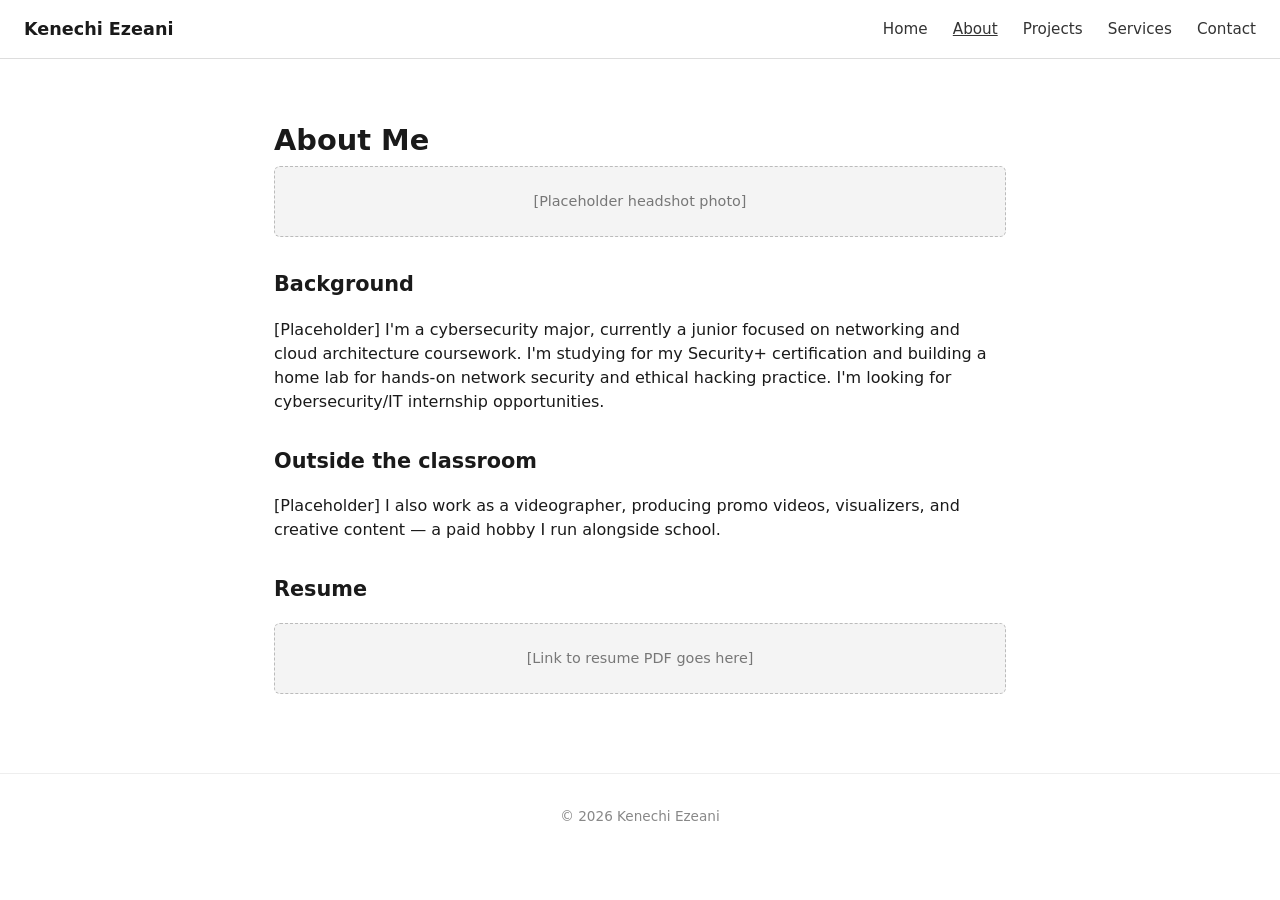
==== about.html @ f4463638 "Add files via upload" ====
<!DOCTYPE html>
<html lang="en">
<head>
<meta charset="UTF-8">
<meta name="viewport" content="width=device-width, initial-scale=1.0">
<title>About — Kenechi Ezeani</title>
<link rel="stylesheet" href="style.css">
</head>
<body>

<header>
  <a class="brand" href="index.html">Kenechi Ezeani</a>
  <nav>
    <a href="index.html">Home</a>
    <a href="about.html" class="active">About</a>
    <a href="projects.html">Projects</a>
    <a href="services.html">Services</a>
    <a href="contact.html">Contact</a>
  </nav>
</header>

<main>
  <h1>About Me</h1>

  <div class="placeholder">
    [Placeholder headshot photo]
  </div>

  <h2>Background</h2>
  <p>
    [Placeholder] I'm a cybersecurity major, currently a junior focused on networking
    and cloud architecture coursework. I'm studying for my Security+ certification and
    building a home lab for hands-on network security and ethical hacking practice.
    I'm looking for cybersecurity/IT internship opportunities.
  </p>

  <h2>Outside the classroom</h2>
  <p>
    [Placeholder] I also work as a videographer, producing promo videos, visualizers,
    and creative content — a paid hobby I run alongside school.
  </p>

  <h2>Resume</h2>
  <p class="placeholder">[Link to resume PDF goes here]</p>
</main>

<footer>
  &copy; 2026 Kenechi Ezeani
</footer>

</body>
</html>
---- style.css ----
/* PHASE 1 — barebones styling only.
   Just enough for a readable, working layout.
   The real visual design pass happens in Phase 2. */

* { box-sizing: border-box; }

body {
  font-family: system-ui, -apple-system, Segoe UI, Roboto, sans-serif;
  margin: 0;
  color: #1a1a1a;
  background: #ffffff;
  line-height: 1.5;
}

header {
  border-bottom: 1px solid #ddd;
  padding: 1rem 1.5rem;
  display: flex;
  justify-content: space-between;
  align-items: center;
  flex-wrap: wrap;
}

header .brand {
  font-weight: 600;
  font-size: 1.1rem;
  text-decoration: none;
  color: inherit;
}

nav a {
  margin-left: 1.25rem;
  text-decoration: none;
  color: #333;
  font-size: 0.95rem;
}

nav a:hover,
nav a.active {
  text-decoration: underline;
}

main {
  max-width: 780px;
  margin: 0 auto;
  padding: 2.5rem 1.5rem 4rem;
}

h1 { font-size: 1.8rem; margin-bottom: 0.25rem; }
h2 { font-size: 1.3rem; margin-top: 2rem; }
p.tagline { color: #555; margin-top: 0; }

.card {
  border: 1px solid #ddd;
  border-radius: 6px;
  padding: 1rem 1.25rem;
  margin-bottom: 1rem;
}

.placeholder {
  background: #f4f4f4;
  border: 1px dashed #bbb;
  color: #777;
  font-size: 0.9rem;
  padding: 1.5rem;
  text-align: center;
  border-radius: 6px;
}

form label {
  display: block;
  margin-top: 1rem;
  font-size: 0.9rem;
  color: #333;
}

form input,
form textarea {
  width: 100%;
  padding: 0.5rem;
  margin-top: 0.25rem;
  border: 1px solid #ccc;
  border-radius: 4px;
  font: inherit;
}

form button {
  margin-top: 1.25rem;
  padding: 0.6rem 1.2rem;
  border: none;
  background: #1a1a1a;
  color: #fff;
  border-radius: 4px;
  cursor: pointer;
}

footer {
  text-align: center;
  color: #888;
  font-size: 0.85rem;
  padding: 2rem 1rem;
  border-top: 1px solid #eee;
}
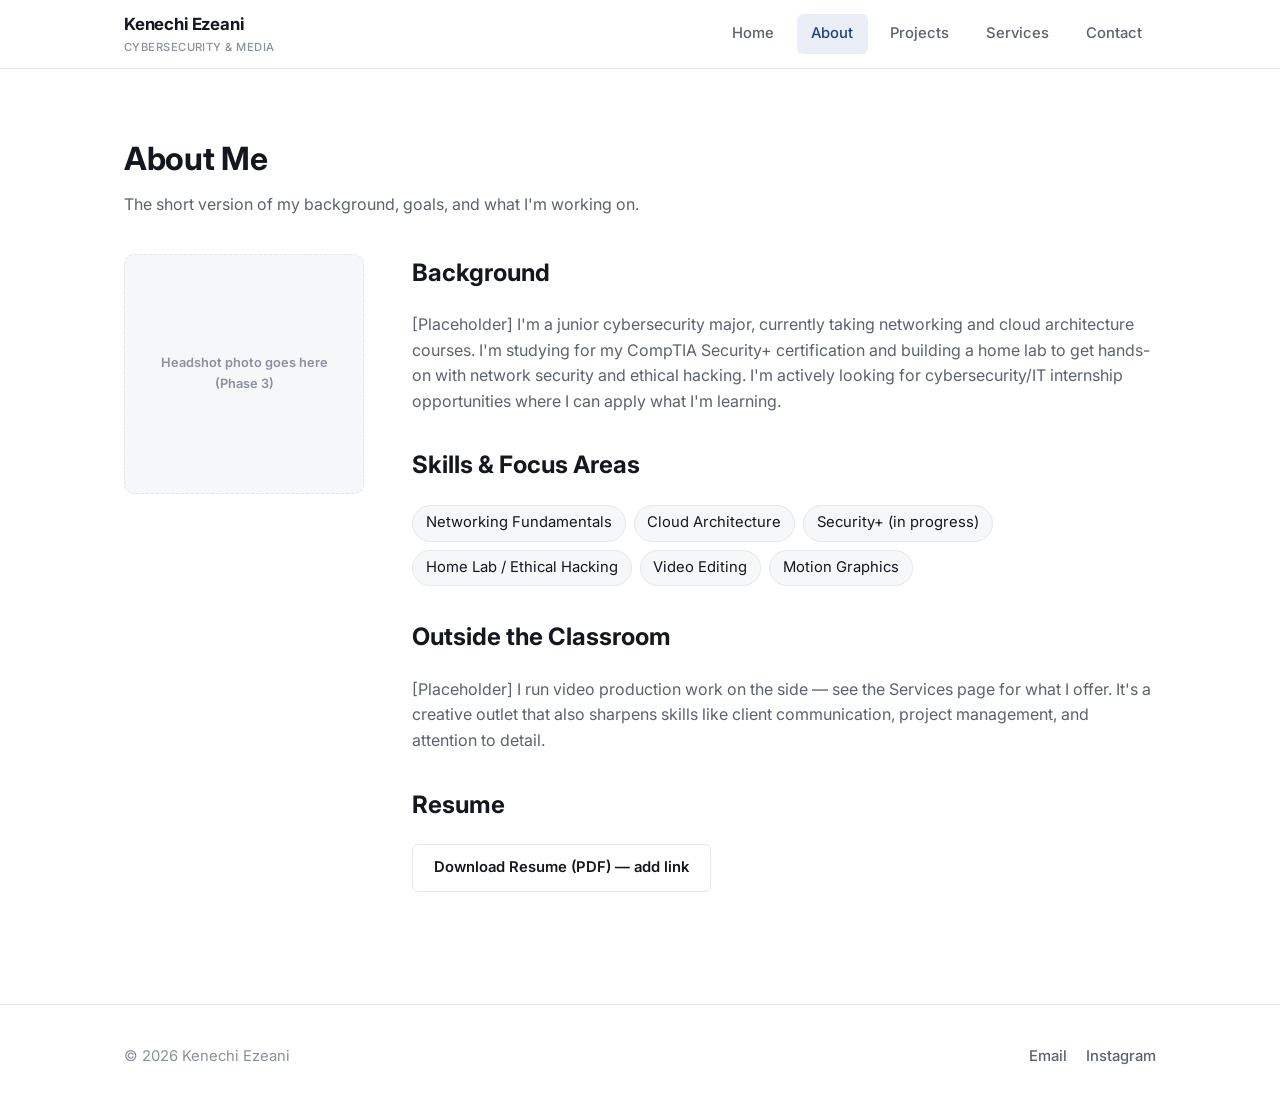
==== commit 663a66f8: "Add files via upload" ====
--- a/about.html
+++ b/about.html
@@ -4,49 +4,82 @@
 <meta charset="UTF-8">
 <meta name="viewport" content="width=device-width, initial-scale=1.0">
 <title>About — Kenechi Ezeani</title>
+<link rel="preconnect" href="https://fonts.googleapis.com">
+<link rel="preconnect" href="https://fonts.gstatic.com" crossorigin>
+<link href="https://fonts.googleapis.com/css2?family=Inter:wght@400;500;600;700;800&display=swap" rel="stylesheet">
 <link rel="stylesheet" href="style.css">
 </head>
 <body>
 
-<header>
-  <a class="brand" href="index.html">Kenechi Ezeani</a>
-  <nav>
-    <a href="index.html">Home</a>
-    <a href="about.html" class="active">About</a>
-    <a href="projects.html">Projects</a>
-    <a href="services.html">Services</a>
-    <a href="contact.html">Contact</a>
-  </nav>
+<header class="site-header">
+  <div class="container">
+    <a class="brand" href="index.html">Kenechi Ezeani<small>Cybersecurity &amp; Media</small></a>
+    <button class="nav-toggle" aria-label="Toggle menu"><span></span></button>
+    <nav class="primary-nav">
+      <a href="index.html">Home</a>
+      <a href="about.html" class="active">About</a>
+      <a href="projects.html">Projects</a>
+      <a href="services.html">Services</a>
+      <a href="contact.html">Contact</a>
+    </nav>
+  </div>
 </header>
 
-<main>
-  <h1>About Me</h1>
+<section class="block">
+  <div class="container">
+    <div class="section-heading">
+      <h2>About Me</h2>
+      <p>The short version of my background, goals, and what I'm working on.</p>
+    </div>
 
-  <div class="placeholder">
-    [Placeholder headshot photo]
+    <div class="about-layout">
+      <div>
+        <div class="avatar-placeholder">Headshot photo goes here (Phase 3)</div>
+      </div>
+      <div class="about-content">
+        <h2>Background</h2>
+        <p>
+          [Placeholder] I'm a junior cybersecurity major, currently taking networking
+          and cloud architecture courses. I'm studying for my CompTIA Security+
+          certification and building a home lab to get hands-on with network security
+          and ethical hacking. I'm actively looking for cybersecurity/IT internship
+          opportunities where I can apply what I'm learning.
+        </p>
+
+        <h2>Skills &amp; Focus Areas</h2>
+        <ul class="skills-list">
+          <li>Networking Fundamentals</li>
+          <li>Cloud Architecture</li>
+          <li>Security+ (in progress)</li>
+          <li>Home Lab / Ethical Hacking</li>
+          <li>Video Editing</li>
+          <li>Motion Graphics</li>
+        </ul>
+
+        <h2>Outside the Classroom</h2>
+        <p>
+          [Placeholder] I run video production work on the side — see the Services
+          page for what I offer. It's a creative outlet that also sharpens skills
+          like client communication, project management, and attention to detail.
+        </p>
+
+        <h2>Resume</h2>
+        <p><a class="btn btn-secondary" href="#">Download Resume (PDF) — add link</a></p>
+      </div>
+    </div>
   </div>
+</section>
 
-  <h2>Background</h2>
-  <p>
-    [Placeholder] I'm a cybersecurity major, currently a junior focused on networking
-    and cloud architecture coursework. I'm studying for my Security+ certification and
-    building a home lab for hands-on network security and ethical hacking practice.
-    I'm looking for cybersecurity/IT internship opportunities.
-  </p>
-
-  <h2>Outside the classroom</h2>
-  <p>
-    [Placeholder] I also work as a videographer, producing promo videos, visualizers,
-    and creative content — a paid hobby I run alongside school.
-  </p>
-
-  <h2>Resume</h2>
-  <p class="placeholder">[Link to resume PDF goes here]</p>
-</main>
-
-<footer>
-  &copy; 2026 Kenechi Ezeani
+<footer class="site-footer">
+  <div class="container">
+    <p>&copy; 2026 Kenechi Ezeani</p>
+    <div class="footer-links">
+      <a href="mailto:kenechik06@gmail.com">Email</a>
+      <a href="#">Instagram</a>
+    </div>
+  </div>
 </footer>
 
+<script src="nav.js"></script>
 </body>
 </html>
--- a/style.css
+++ b/style.css
@@ -1,103 +1,515 @@
-/* PHASE 1 — barebones styling only.
-   Just enough for a readable, working layout.
-   The real visual design pass happens in Phase 2. */
+/* ============================================
+   Kenechi Ezeani — Portfolio
+   Phase 2: Visual design system
+   Clean, minimal, light, professional.
+   ============================================ */
+
+:root {
+  /* Color tokens */
+  --bg:            #ffffff;
+  --bg-alt:        #f6f7f9;
+  --bg-card:       #ffffff;
+  --border:        #e5e7eb;
+  --text:          #14171f;
+  --text-muted:    #5b6270;
+  --text-faint:    #8a90a0;
+  --accent:        #24417a;   /* deep slate blue */
+  --accent-hover:  #1a3054;
+  --accent-soft:   #eaeff7;   /* accent tint for badges/highlights */
+  --ring:          rgba(36, 65, 122, 0.35);
+
+  /* Type scale */
+  --font-body: "Inter", system-ui, -apple-system, "Segoe UI", Roboto, sans-serif;
+  --fs-xs:   0.8rem;
+  --fs-sm:   0.925rem;
+  --fs-base: 1rem;
+  --fs-lg:   1.15rem;
+  --fs-xl:   1.5rem;
+  --fs-2xl:  2rem;
+  --fs-3xl:  2.75rem;
+
+  /* Spacing / layout */
+  --maxw: 1080px;
+  --radius: 10px;
+  --radius-sm: 6px;
+  --shadow-sm: 0 1px 2px rgba(20, 23, 31, 0.06);
+  --shadow-md: 0 6px 20px rgba(20, 23, 31, 0.08);
+}
+
+@media (prefers-color-scheme: dark) {
+  /* Site is intentionally light-themed by design choice; keep it light
+     even in dark-mode browsers for brand consistency, but soften pure white. */
+  :root {
+    --bg: #ffffff;
+  }
+}
 
 * { box-sizing: border-box; }
 
+html { scroll-behavior: smooth; }
+
 body {
-  font-family: system-ui, -apple-system, Segoe UI, Roboto, sans-serif;
   margin: 0;
-  color: #1a1a1a;
-  background: #ffffff;
-  line-height: 1.5;
-}
-
-header {
-  border-bottom: 1px solid #ddd;
-  padding: 1rem 1.5rem;
-  display: flex;
+  font-family: var(--font-body);
+  background: var(--bg);
+  color: var(--text);
+  font-size: var(--fs-base);
+  line-height: 1.6;
+  -webkit-font-smoothing: antialiased;
+}
+
+img { max-width: 100%; display: block; }
+
+a { color: var(--accent); text-decoration: none; }
+a:hover { color: var(--accent-hover); }
+
+.container {
+  max-width: var(--maxw);
+  margin: 0 auto;
+  padding: 0 1.5rem;
+}
+
+/* ---------- Header / Nav ---------- */
+
+.site-header {
+  position: sticky;
+  top: 0;
+  z-index: 50;
+  background: rgba(255, 255, 255, 0.9);
+  backdrop-filter: saturate(180%) blur(8px);
+  border-bottom: 1px solid var(--border);
+}
+
+.site-header .container {
+  display: flex;
+  align-items: center;
   justify-content: space-between;
-  align-items: center;
+  height: 68px;
+}
+
+.brand {
+  font-weight: 700;
+  font-size: 1.05rem;
+  color: var(--text);
+  letter-spacing: -0.01em;
+}
+.brand:hover { color: var(--text); }
+
+.brand small {
+  display: block;
+  font-weight: 500;
+  font-size: 0.7rem;
+  color: var(--text-faint);
+  letter-spacing: 0.04em;
+  text-transform: uppercase;
+  margin-top: 1px;
+}
+
+nav.primary-nav {
+  display: flex;
+  align-items: center;
+  gap: 0.5rem;
+}
+
+nav.primary-nav a {
+  color: var(--text-muted);
+  font-size: var(--fs-sm);
+  font-weight: 500;
+  padding: 0.5rem 0.9rem;
+  border-radius: var(--radius-sm);
+}
+
+nav.primary-nav a:hover { color: var(--text); background: var(--bg-alt); }
+nav.primary-nav a.active { color: var(--accent); background: var(--accent-soft); }
+
+.nav-toggle {
+  display: none;
+  background: none;
+  border: 1px solid var(--border);
+  border-radius: var(--radius-sm);
+  width: 40px;
+  height: 40px;
+  align-items: center;
+  justify-content: center;
+  cursor: pointer;
+}
+.nav-toggle span,
+.nav-toggle span::before,
+.nav-toggle span::after {
+  content: "";
+  display: block;
+  width: 18px;
+  height: 2px;
+  background: var(--text);
+  position: relative;
+  transition: transform 0.2s ease;
+}
+.nav-toggle span::before { position: absolute; top: -6px; }
+.nav-toggle span::after { position: absolute; top: 6px; }
+
+@media (max-width: 720px) {
+  .nav-toggle { display: flex; }
+  nav.primary-nav {
+    position: absolute;
+    top: 68px;
+    left: 0;
+    right: 0;
+    background: var(--bg);
+    border-bottom: 1px solid var(--border);
+    flex-direction: column;
+    align-items: stretch;
+    padding: 0.5rem 1rem 1rem;
+    display: none;
+    box-shadow: var(--shadow-md);
+  }
+  nav.primary-nav.open { display: flex; }
+  nav.primary-nav a { padding: 0.7rem 0.5rem; border-bottom: 1px solid var(--border); border-radius: 0; }
+  nav.primary-nav a:last-child { border-bottom: none; }
+}
+
+/* ---------- Buttons ---------- */
+
+.btn {
+  display: inline-flex;
+  align-items: center;
+  gap: 0.4rem;
+  padding: 0.7rem 1.3rem;
+  border-radius: var(--radius-sm);
+  font-size: var(--fs-sm);
+  font-weight: 600;
+  border: 1px solid transparent;
+  cursor: pointer;
+  transition: background 0.15s ease, color 0.15s ease, border-color 0.15s ease;
+}
+
+.btn-primary {
+  background: var(--accent);
+  color: #fff;
+}
+.btn-primary:hover { background: var(--accent-hover); color: #fff; }
+
+.btn-secondary {
+  background: transparent;
+  color: var(--text);
+  border-color: var(--border);
+}
+.btn-secondary:hover { border-color: var(--accent); color: var(--accent); }
+
+/* ---------- Hero ---------- */
+
+.hero {
+  padding: 5.5rem 0 4.5rem;
+  border-bottom: 1px solid var(--border);
+  background:
+    radial-gradient(600px 300px at 85% -10%, var(--accent-soft), transparent 60%);
+}
+
+.eyebrow {
+  display: inline-block;
+  font-size: var(--fs-xs);
+  font-weight: 700;
+  letter-spacing: 0.06em;
+  text-transform: uppercase;
+  color: var(--accent);
+  background: var(--accent-soft);
+  padding: 0.3rem 0.7rem;
+  border-radius: 999px;
+  margin-bottom: 1.25rem;
+}
+
+.hero h1 {
+  font-size: var(--fs-3xl);
+  line-height: 1.12;
+  letter-spacing: -0.02em;
+  margin: 0 0 0.9rem;
+  max-width: 20ch;
+}
+
+.hero .lede {
+  font-size: var(--fs-lg);
+  color: var(--text-muted);
+  max-width: 52ch;
+  margin: 0 0 2rem;
+}
+
+.hero .cta-row {
+  display: flex;
+  gap: 0.75rem;
   flex-wrap: wrap;
-}
-
-header .brand {
+  margin-bottom: 2.75rem;
+}
+
+.badge-row {
+  display: flex;
+  gap: 0.6rem;
+  flex-wrap: wrap;
+}
+
+.badge {
+  font-size: var(--fs-xs);
   font-weight: 600;
-  font-size: 1.1rem;
-  text-decoration: none;
-  color: inherit;
-}
-
-nav a {
-  margin-left: 1.25rem;
-  text-decoration: none;
-  color: #333;
-  font-size: 0.95rem;
-}
-
-nav a:hover,
-nav a.active {
-  text-decoration: underline;
-}
-
-main {
-  max-width: 780px;
-  margin: 0 auto;
-  padding: 2.5rem 1.5rem 4rem;
-}
-
-h1 { font-size: 1.8rem; margin-bottom: 0.25rem; }
-h2 { font-size: 1.3rem; margin-top: 2rem; }
-p.tagline { color: #555; margin-top: 0; }
+  color: var(--text-muted);
+  background: var(--bg-alt);
+  border: 1px solid var(--border);
+  padding: 0.4rem 0.75rem;
+  border-radius: 999px;
+}
+
+/* ---------- Section shell ---------- */
+
+section.block {
+  padding: 4rem 0;
+}
+section.block.alt { background: var(--bg-alt); }
+
+.section-heading {
+  margin-bottom: 2.25rem;
+}
+.section-heading h2 {
+  font-size: var(--fs-2xl);
+  letter-spacing: -0.01em;
+  margin: 0 0 0.5rem;
+}
+.section-heading p {
+  color: var(--text-muted);
+  margin: 0;
+  max-width: 60ch;
+}
+
+/* ---------- Cards / grids ---------- */
+
+.grid {
+  display: grid;
+  gap: 1.25rem;
+  grid-template-columns: repeat(auto-fit, minmax(260px, 1fr));
+}
 
 .card {
-  border: 1px solid #ddd;
-  border-radius: 6px;
-  padding: 1rem 1.25rem;
-  margin-bottom: 1rem;
-}
-
-.placeholder {
-  background: #f4f4f4;
-  border: 1px dashed #bbb;
-  color: #777;
-  font-size: 0.9rem;
+  background: var(--bg-card);
+  border: 1px solid var(--border);
+  border-radius: var(--radius);
   padding: 1.5rem;
+  box-shadow: var(--shadow-sm);
+  transition: box-shadow 0.15s ease, transform 0.15s ease;
+}
+.card:hover { box-shadow: var(--shadow-md); transform: translateY(-2px); }
+
+.card .thumb {
+  aspect-ratio: 16 / 10;
+  border-radius: var(--radius-sm);
+  background: linear-gradient(135deg, var(--accent-soft), var(--bg-alt));
+  display: flex;
+  align-items: center;
+  justify-content: center;
+  color: var(--text-faint);
+  font-size: var(--fs-xs);
+  font-weight: 600;
+  text-transform: uppercase;
+  letter-spacing: 0.04em;
+  margin-bottom: 1.1rem;
+  border: 1px dashed var(--border);
+}
+
+.card h3 { margin: 0 0 0.4rem; font-size: var(--fs-lg); }
+.card p { margin: 0 0 0.9rem; color: var(--text-muted); font-size: var(--fs-sm); }
+
+.tag-row { display: flex; gap: 0.4rem; flex-wrap: wrap; margin-bottom: 0.9rem; }
+.tag {
+  font-size: 0.7rem;
+  font-weight: 700;
+  text-transform: uppercase;
+  letter-spacing: 0.03em;
+  color: var(--accent);
+  background: var(--accent-soft);
+  padding: 0.2rem 0.55rem;
+  border-radius: 999px;
+}
+
+.card .card-link {
+  font-size: var(--fs-sm);
+  font-weight: 600;
+}
+
+/* ---------- About page ---------- */
+
+.about-layout {
+  display: grid;
+  grid-template-columns: 240px 1fr;
+  gap: 3rem;
+  align-items: start;
+}
+@media (max-width: 720px) {
+  .about-layout { grid-template-columns: 1fr; }
+}
+
+.avatar-placeholder {
+  aspect-ratio: 1;
+  width: 100%;
+  border-radius: var(--radius);
+  background: var(--bg-alt);
+  border: 1px dashed var(--border);
+  display: flex;
+  align-items: center;
+  justify-content: center;
+  color: var(--text-faint);
+  font-size: var(--fs-xs);
+  font-weight: 600;
   text-align: center;
-  border-radius: 6px;
-}
-
-form label {
+  padding: 1rem;
+}
+
+.about-content h2 {
+  font-size: var(--fs-xl);
+  margin-top: 2rem;
+}
+.about-content h2:first-child { margin-top: 0; }
+.about-content p { color: var(--text-muted); }
+
+.skills-list {
+  display: flex;
+  flex-wrap: wrap;
+  gap: 0.5rem;
+  list-style: none;
+  padding: 0;
+  margin: 0.5rem 0 0;
+}
+.skills-list li {
+  font-size: var(--fs-sm);
+  background: var(--bg-alt);
+  border: 1px solid var(--border);
+  padding: 0.35rem 0.8rem;
+  border-radius: 999px;
+  color: var(--text);
+}
+
+/* ---------- Services ---------- */
+
+.service-card .price {
+  font-size: var(--fs-sm);
+  font-weight: 700;
+  color: var(--accent);
+  margin-bottom: 0.6rem;
   display: block;
-  margin-top: 1rem;
-  font-size: 0.9rem;
-  color: #333;
-}
-
-form input,
-form textarea {
+}
+
+/* ---------- Contact ---------- */
+
+.contact-layout {
+  display: grid;
+  grid-template-columns: 1fr 1.2fr;
+  gap: 3rem;
+}
+@media (max-width: 780px) {
+  .contact-layout { grid-template-columns: 1fr; }
+}
+
+.contact-method {
+  display: flex;
+  align-items: center;
+  gap: 0.8rem;
+  padding: 0.9rem 0;
+  border-bottom: 1px solid var(--border);
+}
+.contact-method:last-child { border-bottom: none; }
+
+.contact-icon {
+  width: 38px;
+  height: 38px;
+  border-radius: 999px;
+  background: var(--accent-soft);
+  color: var(--accent);
+  display: flex;
+  align-items: center;
+  justify-content: center;
+  font-weight: 700;
+  font-size: var(--fs-sm);
+  flex-shrink: 0;
+}
+
+.contact-method .label {
+  font-size: var(--fs-xs);
+  color: var(--text-faint);
+  text-transform: uppercase;
+  letter-spacing: 0.04em;
+  font-weight: 700;
+  margin: 0 0 0.1rem;
+}
+.contact-method .value { font-weight: 600; }
+
+form.contact-form {
+  background: var(--bg-card);
+  border: 1px solid var(--border);
+  border-radius: var(--radius);
+  padding: 1.75rem;
+  box-shadow: var(--shadow-sm);
+}
+
+form.contact-form label {
+  display: block;
+  font-size: var(--fs-sm);
+  font-weight: 600;
+  margin-top: 1.1rem;
+}
+form.contact-form label:first-child { margin-top: 0; }
+
+form.contact-form input,
+form.contact-form textarea {
   width: 100%;
-  padding: 0.5rem;
-  margin-top: 0.25rem;
-  border: 1px solid #ccc;
-  border-radius: 4px;
+  padding: 0.65rem 0.8rem;
+  margin-top: 0.4rem;
+  border: 1px solid var(--border);
+  border-radius: var(--radius-sm);
   font: inherit;
-}
-
-form button {
-  margin-top: 1.25rem;
-  padding: 0.6rem 1.2rem;
-  border: none;
-  background: #1a1a1a;
-  color: #fff;
-  border-radius: 4px;
-  cursor: pointer;
-}
-
-footer {
-  text-align: center;
-  color: #888;
-  font-size: 0.85rem;
-  padding: 2rem 1rem;
-  border-top: 1px solid #eee;
-}
+  font-size: var(--fs-sm);
+  background: var(--bg);
+  color: var(--text);
+}
+form.contact-form input:focus,
+form.contact-form textarea:focus {
+  outline: none;
+  border-color: var(--accent);
+  box-shadow: 0 0 0 3px var(--ring);
+}
+
+form.contact-form button { margin-top: 1.5rem; width: 100%; justify-content: center; }
+
+/* ---------- Placeholder callouts (Phase 1/2 notes) ---------- */
+
+.dev-note {
+  background: #fff8e6;
+  border: 1px dashed #e3c25a;
+  color: #7a5c00;
+  font-size: var(--fs-xs);
+  padding: 0.8rem 1rem;
+  border-radius: var(--radius-sm);
+  margin-bottom: 2rem;
+}
+
+/* ---------- Footer ---------- */
+
+footer.site-footer {
+  border-top: 1px solid var(--border);
+  padding: 2.5rem 0;
+  margin-top: 2rem;
+}
+footer.site-footer .container {
+  display: flex;
+  justify-content: space-between;
+  align-items: center;
+  flex-wrap: wrap;
+  gap: 1rem;
+}
+footer.site-footer p {
+  margin: 0;
+  color: var(--text-faint);
+  font-size: var(--fs-sm);
+}
+footer.site-footer .footer-links {
+  display: flex;
+  gap: 1.2rem;
+}
+footer.site-footer .footer-links a {
+  color: var(--text-muted);
+  font-size: var(--fs-sm);
+  font-weight: 500;
+}
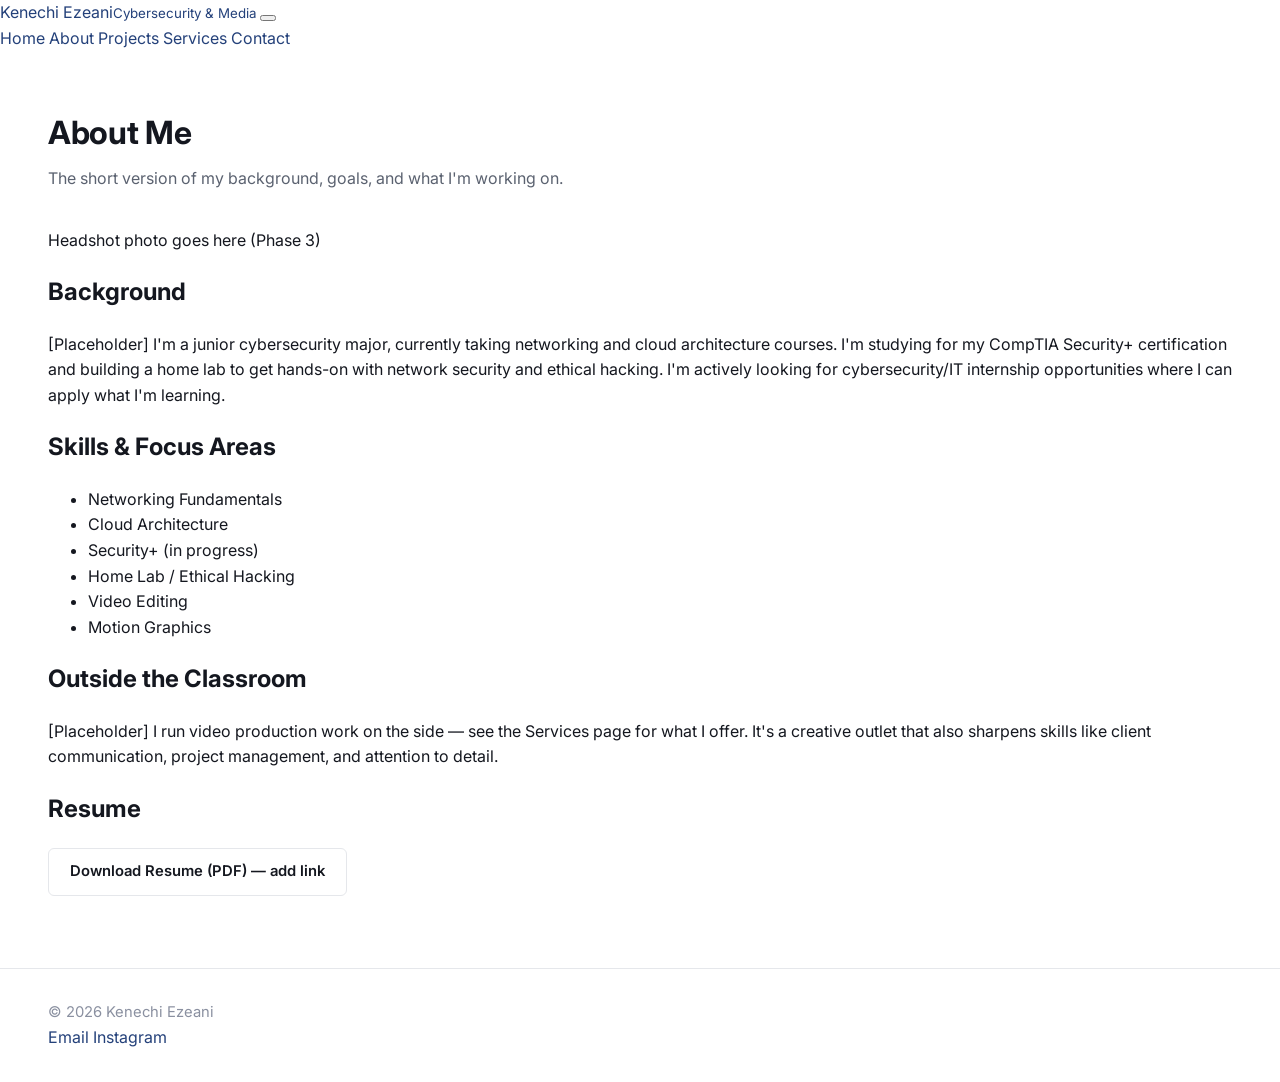
==== commit 5f1658c7: "Update about.html" ====
--- a/about.html
+++ b/about.html
@@ -74,7 +74,7 @@
   <div class="container">
     <p>&copy; 2026 Kenechi Ezeani</p>
     <div class="footer-links">
-      <a href="mailto:kenechik06@gmail.com">Email</a>
+      <a href="mailto:ezeanikenechi757@gmail.com">Email</a> 
       <a href="#">Instagram</a>
     </div>
   </div>
--- a/style.css
+++ b/style.css
@@ -1,11 +1,9 @@
 /* ============================================
    Kenechi Ezeani — Portfolio
-   Phase 2: Visual design system
-   Clean, minimal, light, professional.
+   Phase 3: Sidebar layout, single page, bubble work grid
    ============================================ */
 
 :root {
-  /* Color tokens */
   --bg:            #ffffff;
   --bg-alt:        #f6f7f9;
   --bg-card:       #ffffff;
@@ -13,12 +11,11 @@
   --text:          #14171f;
   --text-muted:    #5b6270;
   --text-faint:    #8a90a0;
-  --accent:        #24417a;   /* deep slate blue */
+  --accent:        #24417a;
   --accent-hover:  #1a3054;
-  --accent-soft:   #eaeff7;   /* accent tint for badges/highlights */
+  --accent-soft:   #eaeff7;
   --ring:          rgba(36, 65, 122, 0.35);
 
-  /* Type scale */
   --font-body: "Inter", system-ui, -apple-system, "Segoe UI", Roboto, sans-serif;
   --fs-xs:   0.8rem;
   --fs-sm:   0.925rem;
@@ -26,26 +23,16 @@
   --fs-lg:   1.15rem;
   --fs-xl:   1.5rem;
   --fs-2xl:  2rem;
-  --fs-3xl:  2.75rem;
-
-  /* Spacing / layout */
-  --maxw: 1080px;
+  --fs-3xl:  2.6rem;
+
+  --sidebar-w: 270px;
   --radius: 10px;
   --radius-sm: 6px;
   --shadow-sm: 0 1px 2px rgba(20, 23, 31, 0.06);
   --shadow-md: 0 6px 20px rgba(20, 23, 31, 0.08);
 }
 
-@media (prefers-color-scheme: dark) {
-  /* Site is intentionally light-themed by design choice; keep it light
-     even in dark-mode browsers for brand consistency, but soften pure white. */
-  :root {
-    --bg: #ffffff;
-  }
-}
-
 * { box-sizing: border-box; }
-
 html { scroll-behavior: smooth; }
 
 body {
@@ -59,112 +46,137 @@
 }
 
 img { max-width: 100%; display: block; }
-
 a { color: var(--accent); text-decoration: none; }
 a:hover { color: var(--accent-hover); }
 
-.container {
-  max-width: var(--maxw);
-  margin: 0 auto;
-  padding: 0 1.5rem;
-}
-
-/* ---------- Header / Nav ---------- */
-
-.site-header {
+/* ---------- Page layout: sidebar + content ---------- */
+
+.page {
+  display: flex;
+  align-items: flex-start;
+  min-height: 100vh;
+}
+
+.sidebar {
+  width: var(--sidebar-w);
+  flex-shrink: 0;
+  height: 100vh;
   position: sticky;
   top: 0;
-  z-index: 50;
-  background: rgba(255, 255, 255, 0.9);
-  backdrop-filter: saturate(180%) blur(8px);
-  border-bottom: 1px solid var(--border);
-}
-
-.site-header .container {
-  display: flex;
-  align-items: center;
-  justify-content: space-between;
-  height: 68px;
-}
-
-.brand {
+  border-right: 1px solid var(--border);
+  padding: 2.5rem 1.75rem;
+  display: flex;
+  flex-direction: column;
+  align-items: center;
+  text-align: center;
+}
+
+.avatar-circle {
+  width: 120px;
+  height: 120px;
+  border-radius: 50%;
+  background: var(--bg-alt);
+  border: 1px dashed var(--border);
+  display: flex;
+  align-items: center;
+  justify-content: center;
+  color: var(--text-faint);
+  font-size: 0.7rem;
+  font-weight: 600;
+  text-align: center;
+  padding: 0.75rem;
+  margin-bottom: 1.25rem;
+  overflow: hidden;
+}
+.avatar-circle img { width: 100%; height: 100%; object-fit: cover; border-radius: 50%; }
+
+.side-name {
+  font-size: 1.15rem;
   font-weight: 700;
-  font-size: 1.05rem;
-  color: var(--text);
+  margin: 0 0 0.2rem;
   letter-spacing: -0.01em;
 }
-.brand:hover { color: var(--text); }
-
-.brand small {
-  display: block;
+
+.side-tagline {
+  font-size: var(--fs-xs);
+  color: var(--text-faint);
+  text-transform: uppercase;
+  letter-spacing: 0.05em;
+  font-weight: 600;
+  margin: 0 0 2rem;
+}
+
+.side-nav {
+  display: flex;
+  flex-direction: column;
+  gap: 0.35rem;
+  width: 100%;
+  margin-bottom: auto;
+}
+
+.side-nav a {
+  color: var(--text-muted);
   font-weight: 500;
-  font-size: 0.7rem;
-  color: var(--text-faint);
-  letter-spacing: 0.04em;
-  text-transform: uppercase;
-  margin-top: 1px;
-}
-
-nav.primary-nav {
-  display: flex;
-  align-items: center;
-  gap: 0.5rem;
-}
-
-nav.primary-nav a {
-  color: var(--text-muted);
   font-size: var(--fs-sm);
-  font-weight: 500;
-  padding: 0.5rem 0.9rem;
+  padding: 0.55rem 0.9rem;
   border-radius: var(--radius-sm);
 }
-
-nav.primary-nav a:hover { color: var(--text); background: var(--bg-alt); }
-nav.primary-nav a.active { color: var(--accent); background: var(--accent-soft); }
-
-.nav-toggle {
-  display: none;
-  background: none;
-  border: 1px solid var(--border);
-  border-radius: var(--radius-sm);
-  width: 40px;
-  height: 40px;
-  align-items: center;
+.side-nav a:hover { color: var(--text); background: var(--bg-alt); }
+.side-nav a.active { color: var(--accent); background: var(--accent-soft); font-weight: 600; }
+
+.side-social {
+  display: flex;
+  gap: 0.6rem;
+  margin-top: 2rem;
+  padding-top: 1.5rem;
+  border-top: 1px solid var(--border);
+  width: 100%;
   justify-content: center;
-  cursor: pointer;
-}
-.nav-toggle span,
-.nav-toggle span::before,
-.nav-toggle span::after {
-  content: "";
-  display: block;
-  width: 18px;
-  height: 2px;
-  background: var(--text);
-  position: relative;
-  transition: transform 0.2s ease;
-}
-.nav-toggle span::before { position: absolute; top: -6px; }
-.nav-toggle span::after { position: absolute; top: 6px; }
-
-@media (max-width: 720px) {
-  .nav-toggle { display: flex; }
-  nav.primary-nav {
-    position: absolute;
-    top: 68px;
-    left: 0;
-    right: 0;
-    background: var(--bg);
-    border-bottom: 1px solid var(--border);
-    flex-direction: column;
-    align-items: stretch;
-    padding: 0.5rem 1rem 1rem;
-    display: none;
-    box-shadow: var(--shadow-md);
+}
+
+.side-social a {
+  width: 38px;
+  height: 38px;
+  border-radius: 50%;
+  background: var(--accent-soft);
+  color: var(--accent);
+  display: flex;
+  align-items: center;
+  justify-content: center;
+  font-weight: 700;
+  font-size: var(--fs-sm);
+}
+.side-social a:hover { background: var(--accent); color: #fff; }
+
+.content {
+  flex: 1;
+  min-width: 0;
+}
+
+@media (max-width: 860px) {
+  .page { flex-direction: column; }
+  .sidebar {
+    width: 100%;
+    height: auto;
+    position: relative;
+    top: auto;
+    flex-direction: row;
+    flex-wrap: wrap;
+    justify-content: center;
+    padding: 1.5rem 1.25rem;
+    text-align: left;
+    gap: 0 1rem;
   }
-  nav.primary-nav.open { display: flex; }
-  nav.primary-nav a { padding: 0.7rem 0.5rem; border-bottom: 1px solid var(--border); border-radius: 0; }
-  nav.primary-nav a:last-child { border-bottom: none; }
+  .avatar-circle { width: 56px; height: 56px; margin-bottom: 0; font-size: 0.55rem; }
+  .side-name, .side-tagline { text-align: left; }
+  .side-tagline { margin-bottom: 0; }
+  .side-nav {
+    width: 100%;
+    flex-direction: row;
+    justify-content: center;
+    margin: 1rem 0 0;
+  }
+  .side-social { margin-top: 1rem; padding-top: 1rem; width: 100%; }
 }
 
 /* ---------- Buttons ---------- */
@@ -181,27 +193,18 @@
   cursor: pointer;
   transition: background 0.15s ease, color 0.15s ease, border-color 0.15s ease;
 }
-
-.btn-primary {
-  background: var(--accent);
-  color: #fff;
-}
+.btn-primary { background: var(--accent); color: #fff; }
 .btn-primary:hover { background: var(--accent-hover); color: #fff; }
-
-.btn-secondary {
-  background: transparent;
-  color: var(--text);
-  border-color: var(--border);
-}
+.btn-secondary { background: transparent; color: var(--text); border-color: var(--border); }
 .btn-secondary:hover { border-color: var(--accent); color: var(--accent); }
 
 /* ---------- Hero ---------- */
 
 .hero {
-  padding: 5.5rem 0 4.5rem;
+  padding: 4.5rem 3rem 3.5rem;
   border-bottom: 1px solid var(--border);
-  background:
-    radial-gradient(600px 300px at 85% -10%, var(--accent-soft), transparent 60%);
+  background: radial-gradient(600px 300px at 90% -10%, var(--accent-soft), transparent 60%);
+  scroll-margin-top: 1rem;
 }
 
 .eyebrow {
@@ -219,32 +222,22 @@
 
 .hero h1 {
   font-size: var(--fs-3xl);
-  line-height: 1.12;
+  line-height: 1.14;
   letter-spacing: -0.02em;
   margin: 0 0 0.9rem;
-  max-width: 20ch;
+  max-width: 22ch;
 }
 
 .hero .lede {
   font-size: var(--fs-lg);
   color: var(--text-muted);
-  max-width: 52ch;
+  max-width: 55ch;
   margin: 0 0 2rem;
 }
 
-.hero .cta-row {
-  display: flex;
-  gap: 0.75rem;
-  flex-wrap: wrap;
-  margin-bottom: 2.75rem;
-}
-
-.badge-row {
-  display: flex;
-  gap: 0.6rem;
-  flex-wrap: wrap;
-}
-
+.hero .cta-row { display: flex; gap: 0.75rem; flex-wrap: wrap; margin-bottom: 2.5rem; }
+
+.badge-row { display: flex; gap: 0.6rem; flex-wrap: wrap; }
 .badge {
   font-size: var(--fs-xs);
   font-weight: 600;
@@ -257,31 +250,24 @@
 
 /* ---------- Section shell ---------- */
 
-section.block {
-  padding: 4rem 0;
-}
+section.block { padding: 3.5rem 3rem; scroll-margin-top: 1rem; }
 section.block.alt { background: var(--bg-alt); }
 
-.section-heading {
-  margin-bottom: 2.25rem;
-}
-.section-heading h2 {
-  font-size: var(--fs-2xl);
-  letter-spacing: -0.01em;
-  margin: 0 0 0.5rem;
-}
-.section-heading p {
-  color: var(--text-muted);
-  margin: 0;
-  max-width: 60ch;
-}
-
-/* ---------- Cards / grids ---------- */
+@media (max-width: 600px) {
+  .hero { padding: 3rem 1.25rem 2.5rem; }
+  section.block { padding: 2.5rem 1.25rem; }
+}
+
+.section-heading { margin-bottom: 2.25rem; }
+.section-heading h2 { font-size: var(--fs-2xl); letter-spacing: -0.01em; margin: 0 0 0.5rem; }
+.section-heading p { color: var(--text-muted); margin: 0; max-width: 60ch; }
+
+/* ---------- Focus cards ---------- */
 
 .grid {
   display: grid;
   gap: 1.25rem;
-  grid-template-columns: repeat(auto-fit, minmax(260px, 1fr));
+  grid-template-columns: repeat(auto-fit, minmax(240px, 1fr));
 }
 
 .card {
@@ -293,28 +279,12 @@
   transition: box-shadow 0.15s ease, transform 0.15s ease;
 }
 .card:hover { box-shadow: var(--shadow-md); transform: translateY(-2px); }
-
-.card .thumb {
-  aspect-ratio: 16 / 10;
-  border-radius: var(--radius-sm);
-  background: linear-gradient(135deg, var(--accent-soft), var(--bg-alt));
-  display: flex;
-  align-items: center;
-  justify-content: center;
-  color: var(--text-faint);
-  font-size: var(--fs-xs);
-  font-weight: 600;
-  text-transform: uppercase;
-  letter-spacing: 0.04em;
-  margin-bottom: 1.1rem;
-  border: 1px dashed var(--border);
-}
-
 .card h3 { margin: 0 0 0.4rem; font-size: var(--fs-lg); }
 .card p { margin: 0 0 0.9rem; color: var(--text-muted); font-size: var(--fs-sm); }
-
-.tag-row { display: flex; gap: 0.4rem; flex-wrap: wrap; margin-bottom: 0.9rem; }
+.card .card-link { font-size: var(--fs-sm); font-weight: 600; }
+
 .tag {
+  display: inline-block;
   font-size: 0.7rem;
   font-weight: 700;
   text-transform: uppercase;
@@ -323,30 +293,25 @@
   background: var(--accent-soft);
   padding: 0.2rem 0.55rem;
   border-radius: 999px;
-}
-
-.card .card-link {
-  font-size: var(--fs-sm);
-  font-weight: 600;
-}
-
-/* ---------- About page ---------- */
-
-.about-layout {
-  display: grid;
-  grid-template-columns: 240px 1fr;
-  gap: 3rem;
-  align-items: start;
-}
-@media (max-width: 720px) {
-  .about-layout { grid-template-columns: 1fr; }
-}
-
-.avatar-placeholder {
-  aspect-ratio: 1;
-  width: 100%;
-  border-radius: var(--radius);
-  background: var(--bg-alt);
+  margin-bottom: 0.6rem;
+}
+
+/* ---------- Recent work: bubbles ---------- */
+
+.bubble-grid {
+  display: flex;
+  flex-wrap: wrap;
+  gap: 2.25rem;
+  justify-content: flex-start;
+}
+
+.bubble { width: 160px; text-align: center; }
+
+.bubble .circle {
+  width: 160px;
+  height: 160px;
+  border-radius: 50%;
+  background: linear-gradient(135deg, var(--accent-soft), var(--bg-alt));
   border: 1px dashed var(--border);
   display: flex;
   align-items: center;
@@ -356,31 +321,16 @@
   font-weight: 600;
   text-align: center;
   padding: 1rem;
-}
-
-.about-content h2 {
-  font-size: var(--fs-xl);
-  margin-top: 2rem;
-}
-.about-content h2:first-child { margin-top: 0; }
-.about-content p { color: var(--text-muted); }
-
-.skills-list {
-  display: flex;
-  flex-wrap: wrap;
-  gap: 0.5rem;
-  list-style: none;
-  padding: 0;
-  margin: 0.5rem 0 0;
-}
-.skills-list li {
-  font-size: var(--fs-sm);
-  background: var(--bg-alt);
-  border: 1px solid var(--border);
-  padding: 0.35rem 0.8rem;
-  border-radius: 999px;
-  color: var(--text);
-}
+  margin: 0 auto 1rem;
+  overflow: hidden;
+  transition: box-shadow 0.15s ease, transform 0.15s ease;
+}
+.bubble:hover .circle { box-shadow: var(--shadow-md); transform: translateY(-3px); }
+.bubble .circle img { width: 100%; height: 100%; object-fit: cover; border-radius: 50%; }
+
+.bubble h3 { font-size: var(--fs-base); margin: 0 0 0.3rem; }
+.bubble p { font-size: var(--fs-xs); color: var(--text-muted); margin: 0 0 0.4rem; }
+.bubble a.card-link { font-size: var(--fs-xs); font-weight: 600; }
 
 /* ---------- Services ---------- */
 
@@ -394,14 +344,8 @@
 
 /* ---------- Contact ---------- */
 
-.contact-layout {
-  display: grid;
-  grid-template-columns: 1fr 1.2fr;
-  gap: 3rem;
-}
-@media (max-width: 780px) {
-  .contact-layout { grid-template-columns: 1fr; }
-}
+.contact-layout { display: grid; grid-template-columns: 1fr 1.2fr; gap: 3rem; }
+@media (max-width: 780px) { .contact-layout { grid-template-columns: 1fr; } }
 
 .contact-method {
   display: flex;
@@ -413,26 +357,15 @@
 .contact-method:last-child { border-bottom: none; }
 
 .contact-icon {
-  width: 38px;
-  height: 38px;
-  border-radius: 999px;
-  background: var(--accent-soft);
-  color: var(--accent);
-  display: flex;
-  align-items: center;
-  justify-content: center;
-  font-weight: 700;
-  font-size: var(--fs-sm);
-  flex-shrink: 0;
+  width: 38px; height: 38px; border-radius: 999px;
+  background: var(--accent-soft); color: var(--accent);
+  display: flex; align-items: center; justify-content: center;
+  font-weight: 700; font-size: var(--fs-sm); flex-shrink: 0;
 }
 
 .contact-method .label {
-  font-size: var(--fs-xs);
-  color: var(--text-faint);
-  text-transform: uppercase;
-  letter-spacing: 0.04em;
-  font-weight: 700;
-  margin: 0 0 0.1rem;
+  font-size: var(--fs-xs); color: var(--text-faint);
+  text-transform: uppercase; letter-spacing: 0.04em; font-weight: 700; margin: 0 0 0.1rem;
 }
 .contact-method .value { font-weight: 600; }
 
@@ -443,73 +376,25 @@
   padding: 1.75rem;
   box-shadow: var(--shadow-sm);
 }
-
-form.contact-form label {
-  display: block;
-  font-size: var(--fs-sm);
-  font-weight: 600;
-  margin-top: 1.1rem;
-}
+form.contact-form label { display: block; font-size: var(--fs-sm); font-weight: 600; margin-top: 1.1rem; }
 form.contact-form label:first-child { margin-top: 0; }
-
 form.contact-form input,
 form.contact-form textarea {
-  width: 100%;
-  padding: 0.65rem 0.8rem;
-  margin-top: 0.4rem;
-  border: 1px solid var(--border);
-  border-radius: var(--radius-sm);
-  font: inherit;
-  font-size: var(--fs-sm);
-  background: var(--bg);
-  color: var(--text);
+  width: 100%; padding: 0.65rem 0.8rem; margin-top: 0.4rem;
+  border: 1px solid var(--border); border-radius: var(--radius-sm);
+  font: inherit; font-size: var(--fs-sm); background: var(--bg); color: var(--text);
 }
 form.contact-form input:focus,
 form.contact-form textarea:focus {
-  outline: none;
-  border-color: var(--accent);
-  box-shadow: 0 0 0 3px var(--ring);
-}
-
+  outline: none; border-color: var(--accent); box-shadow: 0 0 0 3px var(--ring);
+}
 form.contact-form button { margin-top: 1.5rem; width: 100%; justify-content: center; }
-
-/* ---------- Placeholder callouts (Phase 1/2 notes) ---------- */
-
-.dev-note {
-  background: #fff8e6;
-  border: 1px dashed #e3c25a;
-  color: #7a5c00;
-  font-size: var(--fs-xs);
-  padding: 0.8rem 1rem;
-  border-radius: var(--radius-sm);
-  margin-bottom: 2rem;
-}
 
 /* ---------- Footer ---------- */
 
 footer.site-footer {
   border-top: 1px solid var(--border);
-  padding: 2.5rem 0;
-  margin-top: 2rem;
-}
-footer.site-footer .container {
-  display: flex;
-  justify-content: space-between;
-  align-items: center;
-  flex-wrap: wrap;
-  gap: 1rem;
-}
-footer.site-footer p {
-  margin: 0;
-  color: var(--text-faint);
-  font-size: var(--fs-sm);
-}
-footer.site-footer .footer-links {
-  display: flex;
-  gap: 1.2rem;
-}
-footer.site-footer .footer-links a {
-  color: var(--text-muted);
-  font-size: var(--fs-sm);
-  font-weight: 500;
-}
+  padding: 2rem 3rem;
+}
+footer.site-footer p { margin: 0; color: var(--text-faint); font-size: var(--fs-sm); }
+@media (max-width: 600px) { footer.site-footer { padding: 1.5rem 1.25rem; } }
